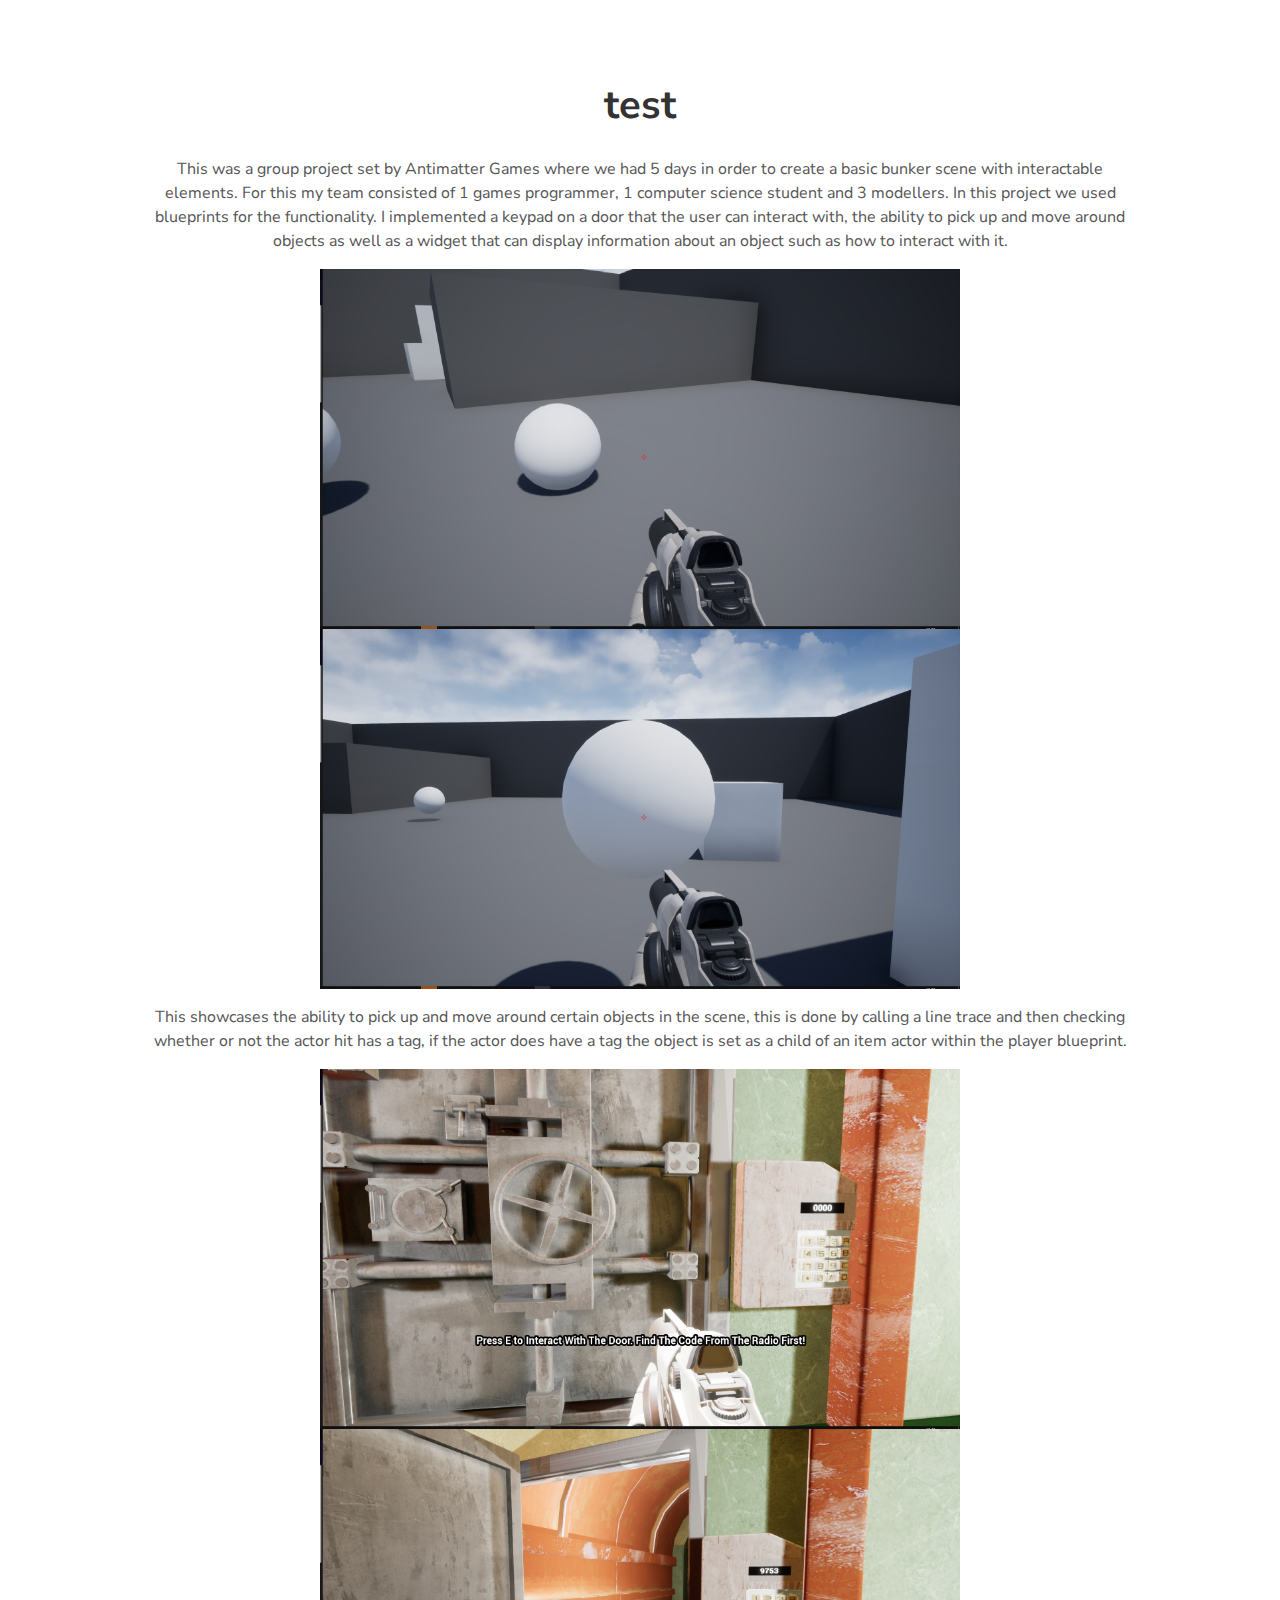
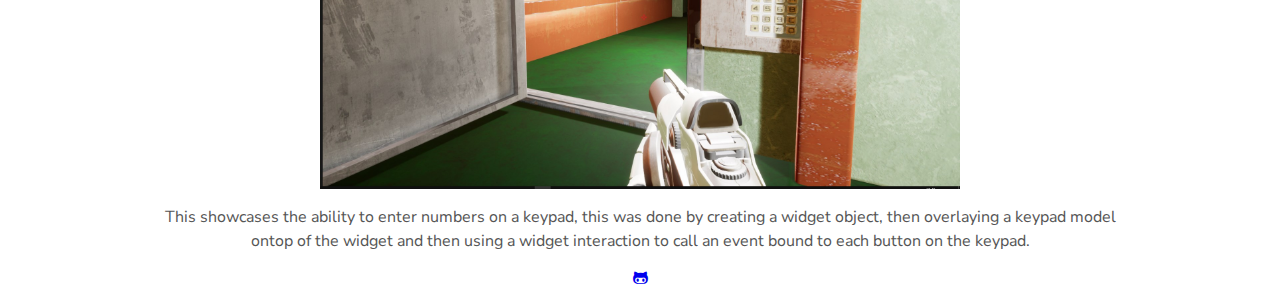
==== Bunker.html @ 2edcd7f4 "2" ====
<html lang="en">
<head>
    <meta charset="UTF-8">
    <meta http-equiv="X-UA-Compatible" content="IE=edge">
    <meta name="viewport" content="width=device-width, initial-scale=1.0">
    <title>Document</title>
    <link rel="shortcut icon" href="./assets/img/favicon.ico" />
    <link rel="stylesheet" href="./assets/css/main.css" />
    <style>
        body
        {
            text-align: center;
            margin-left: 150px;
            margin-right: 150px;
        }
    </style>
</head>
<body>
    <h1>test</h1>
    <p>
        This was a group project set by Antimatter Games where we had 5 days in order to create a basic bunker scene with interactable elements. For this my team consisted of 1 games programmer, 1 computer science student and 3 modellers. In this project we used blueprints for the functionality. I implemented a keypad on a door that the user can interact with, the ability to pick up and move around objects as well as a widget that can display information about an object such as how to interact with it.
    </p>
    <img src="assets/Images/Pickup1.png" style="width: 640px;height: 360px;">
    <img src="assets/Images/Pickup2.png" style="width: 640px;height: 360px;">
    <p>
        This showcases the ability to pick up and move around certain objects in the scene, this is done by calling a line trace and then checking whether or not the actor hit has a tag, if the actor does have a tag the object is set as a child of an item actor within the player blueprint. 
    </p>
    <img src="assets/Images/Door1.jpg" style="width: 640px;height: 360px;">
    <img src="assets/Images/Door2.jpg" style="width: 640px;height: 360px;">
    <P>
        This showcases the ability to enter numbers on a keypad, this was done by creating a widget object, then overlaying a keypad model ontop of the widget and then using a widget interaction to call an event bound to each button on the keypad.
    </P>
   
     
</body>
<footer>
    <a aria-label="My Github Profile" target="_blank" href="https://github.com/codyj-h/Bunker">
        <i class="icon fa fa-github-alt" aria-hidden="true"></i>
      </a>   
</footer>
</html>
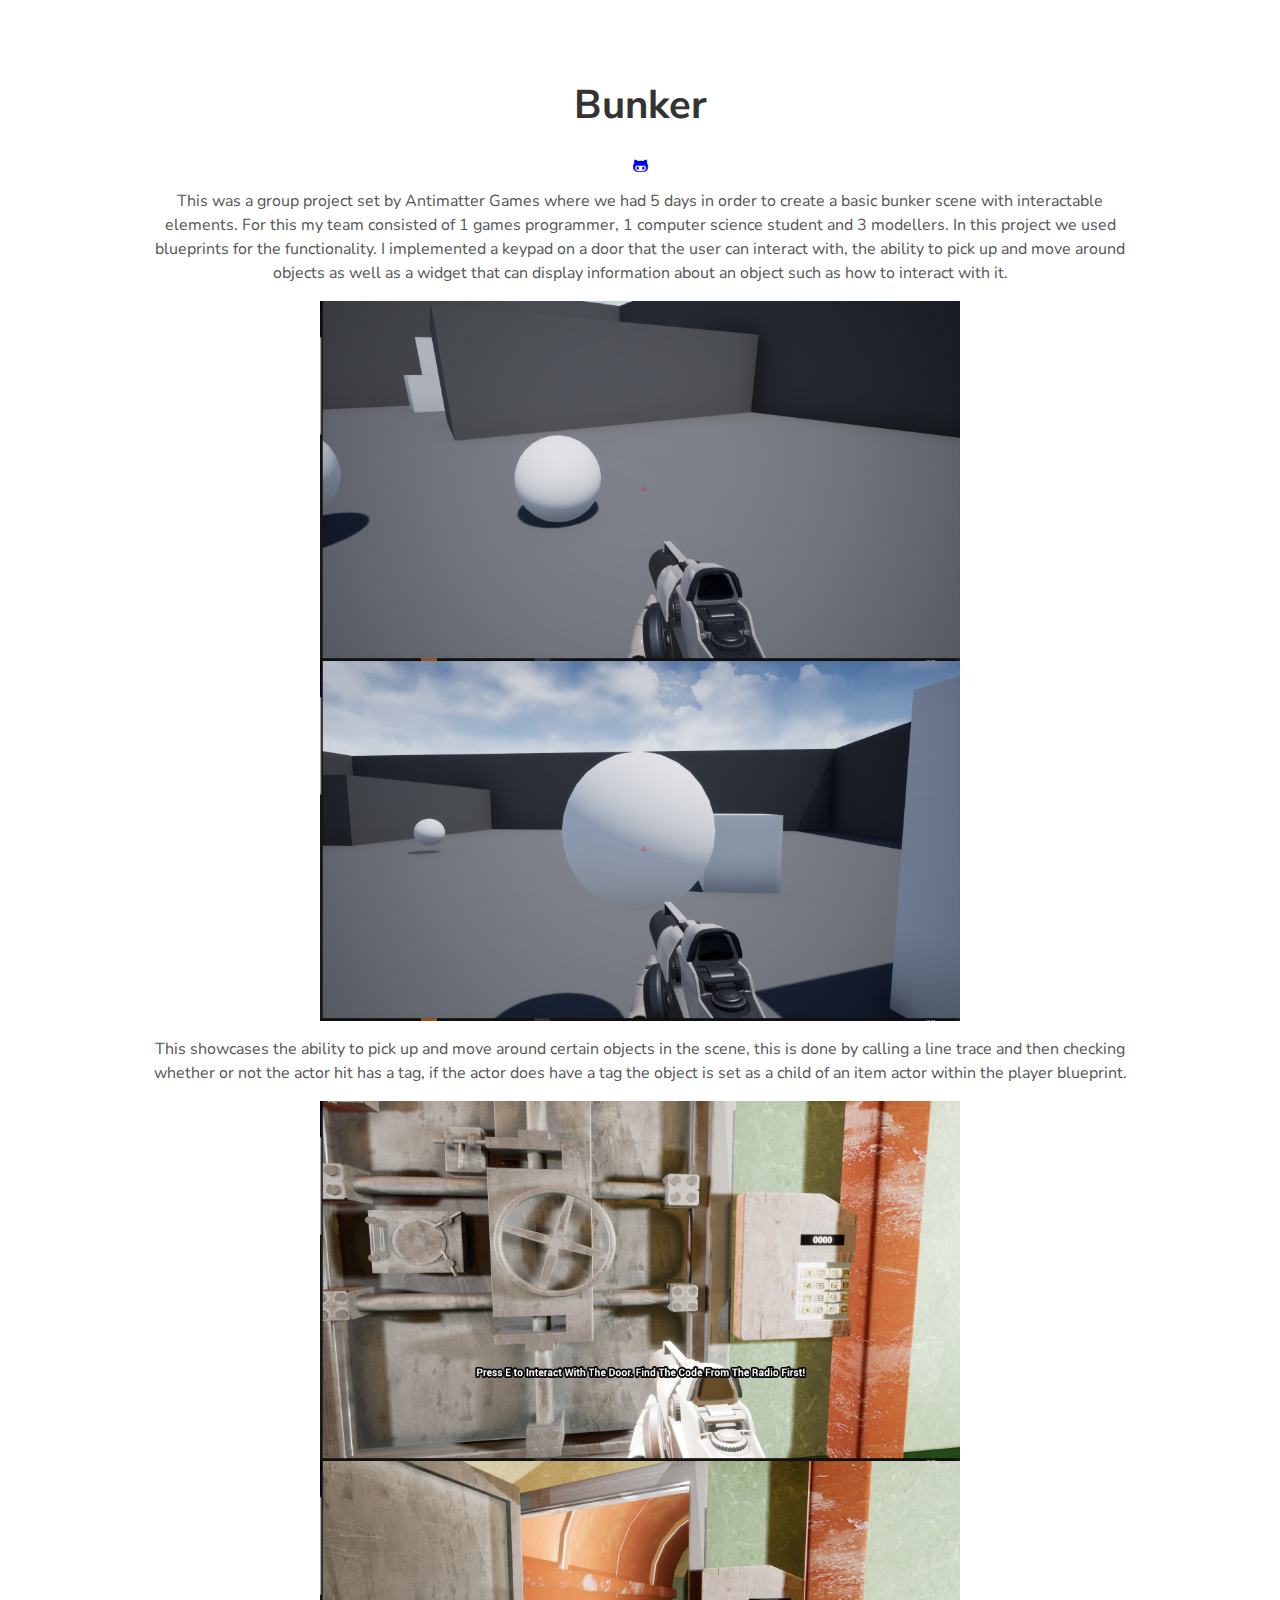
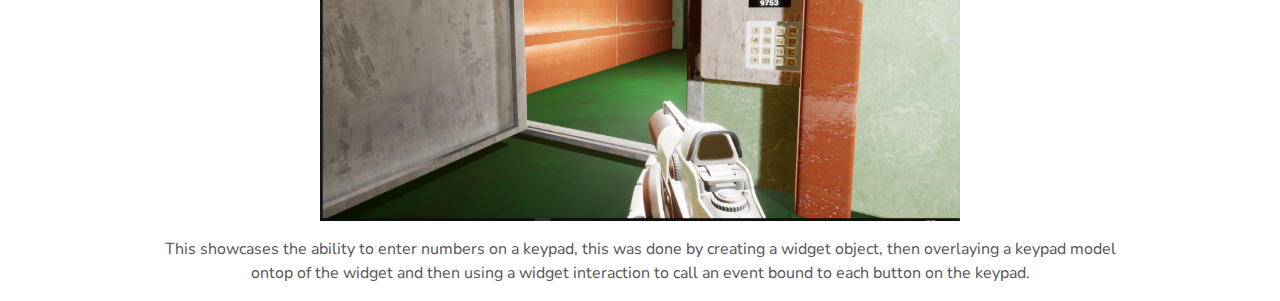
==== commit 7ba5e9d3: "3" ====
--- a/Bunker.html
+++ b/Bunker.html
@@ -16,7 +16,10 @@
     </style>
 </head>
 <body>
-    <h1>test</h1>
+    <h1>Bunker</h1>
+    <a aria-label="My Github Profile" target="_blank" href="https://github.com/codyj-h/Bunker">
+        <i class="icon fa fa-github-alt" aria-hidden="true"></i>
+      </a> 
     <p>
         This was a group project set by Antimatter Games where we had 5 days in order to create a basic bunker scene with interactable elements. For this my team consisted of 1 games programmer, 1 computer science student and 3 modellers. In this project we used blueprints for the functionality. I implemented a keypad on a door that the user can interact with, the ability to pick up and move around objects as well as a widget that can display information about an object such as how to interact with it.
     </p>
@@ -33,9 +36,5 @@
    
      
 </body>
-<footer>
-    <a aria-label="My Github Profile" target="_blank" href="https://github.com/codyj-h/Bunker">
-        <i class="icon fa fa-github-alt" aria-hidden="true"></i>
-      </a>   
-</footer>
+
 </html>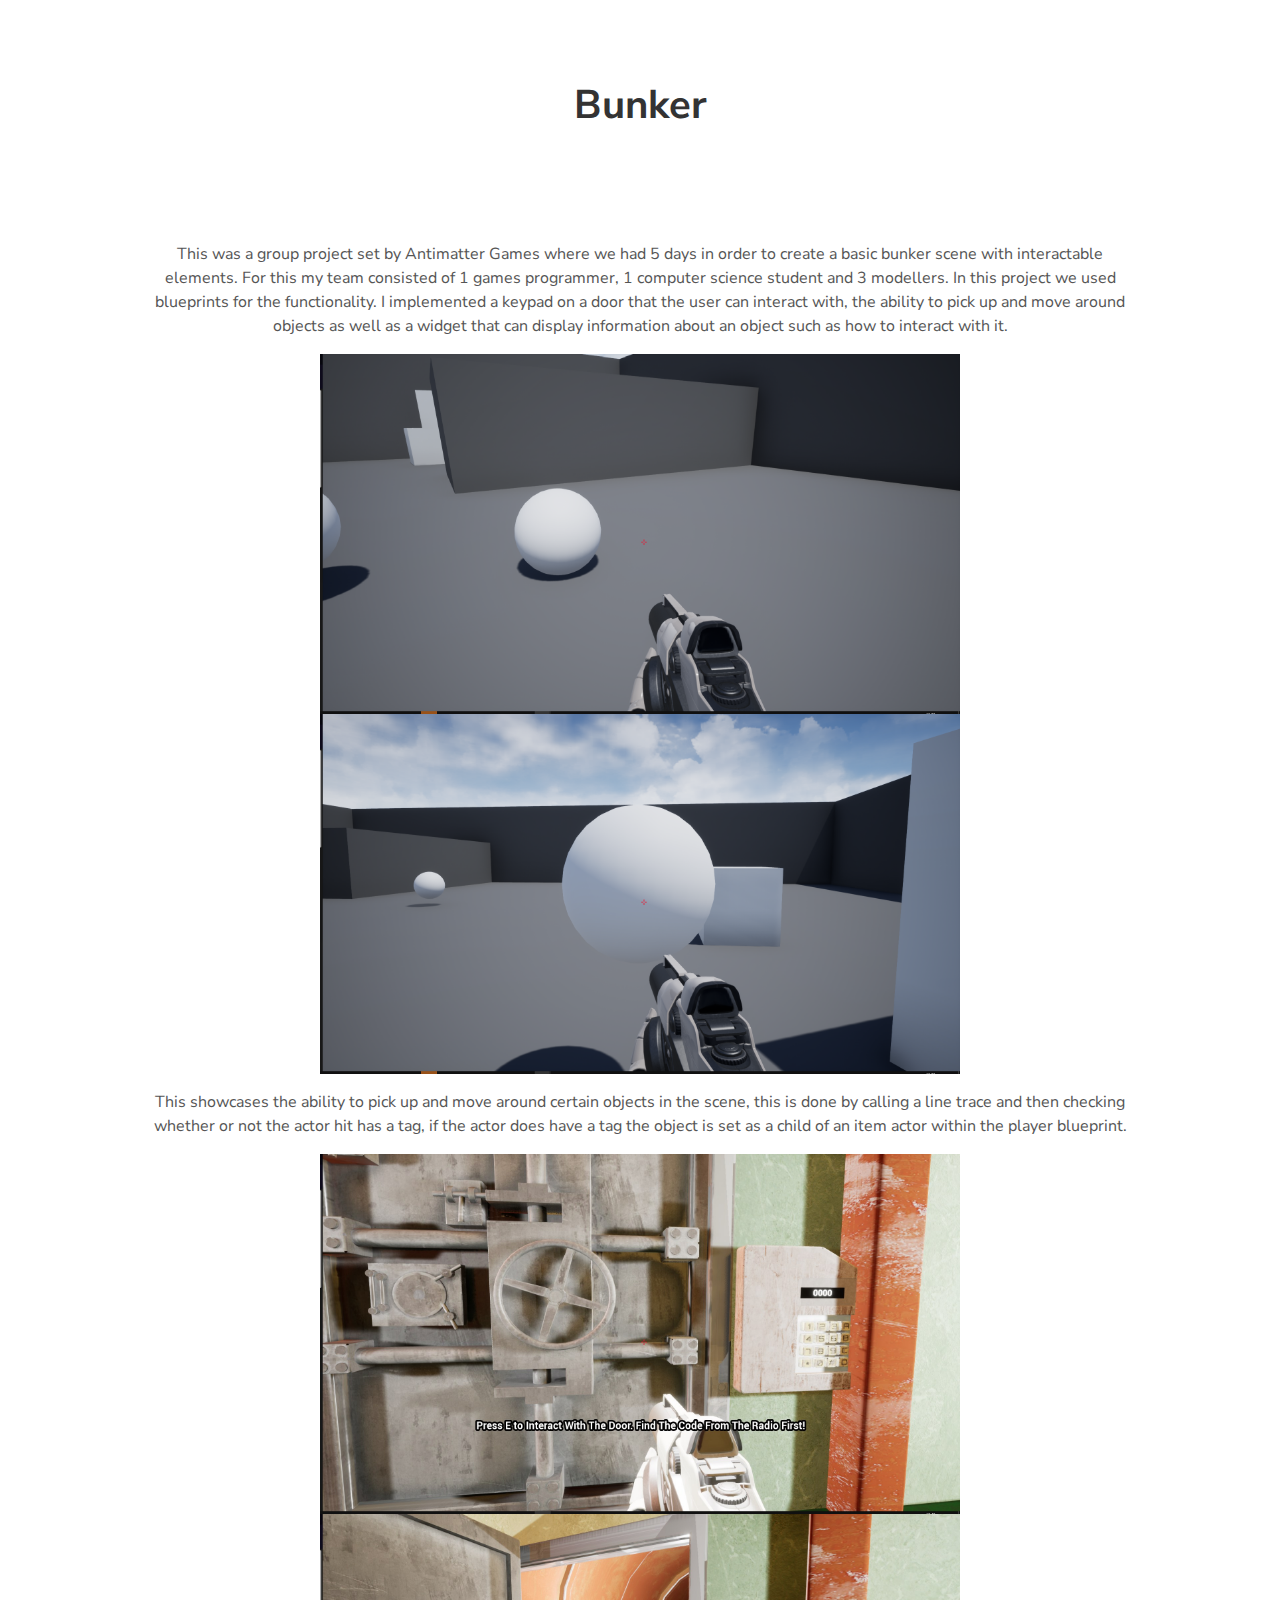
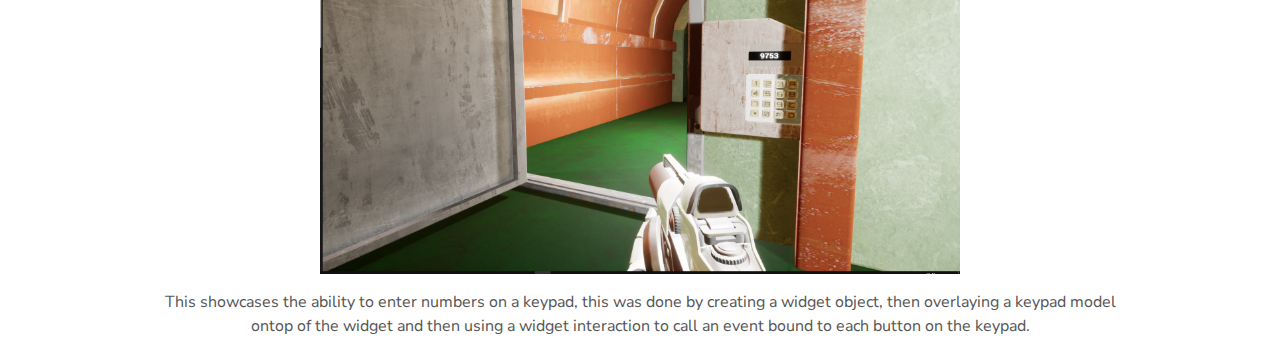
==== commit d0254c68: "4" ====
--- a/Bunker.html
+++ b/Bunker.html
@@ -17,9 +17,11 @@
 </head>
 <body>
     <h1>Bunker</h1>
-    <a aria-label="My Github Profile" target="_blank" href="https://github.com/codyj-h/Bunker">
-        <i class="icon fa fa-github-alt" aria-hidden="true"></i>
-      </a> 
+    <div class="header-icons">  
+        <a aria-label="My Github Profile" target="_blank" href="https://github.com/codyj-h/Bunker">
+            <i class="icon fa fa-github-alt" aria-hidden="true"></i>
+        </a>
+      </div> 
     <p>
         This was a group project set by Antimatter Games where we had 5 days in order to create a basic bunker scene with interactable elements. For this my team consisted of 1 games programmer, 1 computer science student and 3 modellers. In this project we used blueprints for the functionality. I implemented a keypad on a door that the user can interact with, the ability to pick up and move around objects as well as a widget that can display information about an object such as how to interact with it.
     </p>
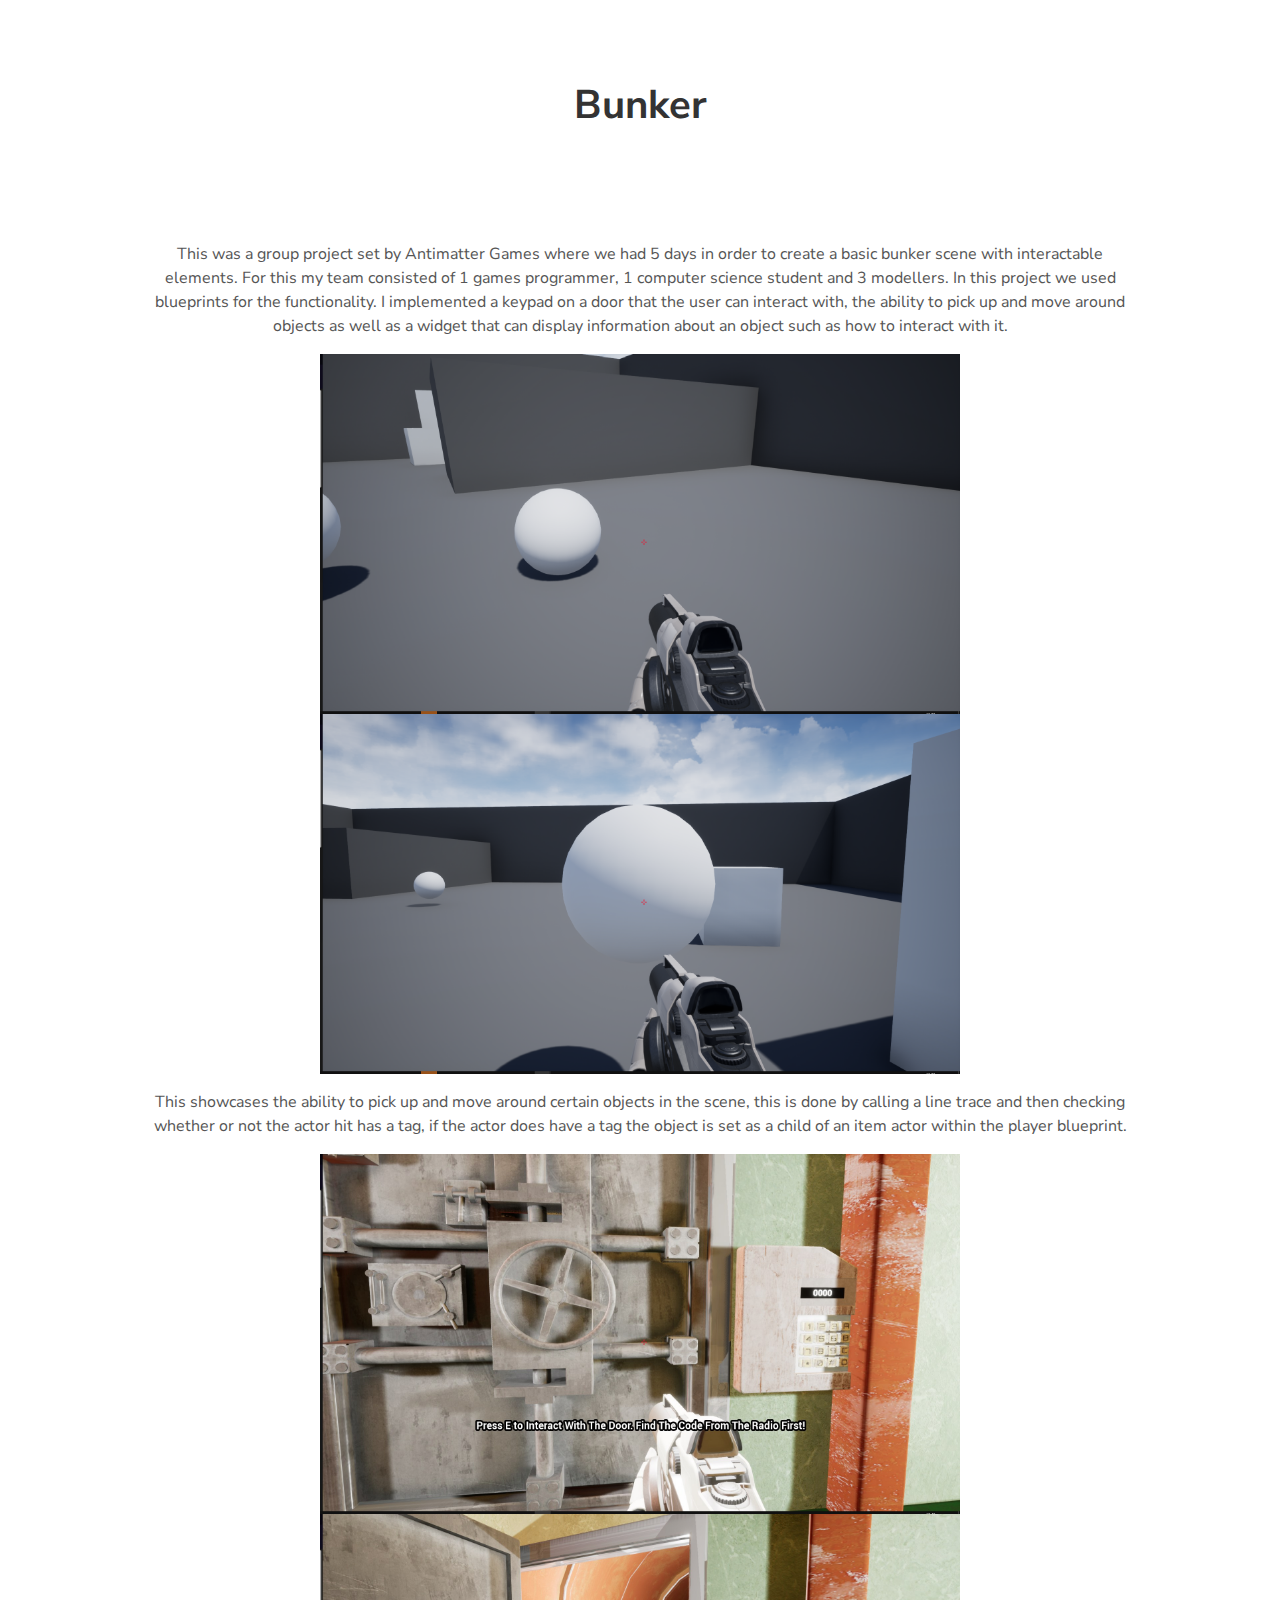
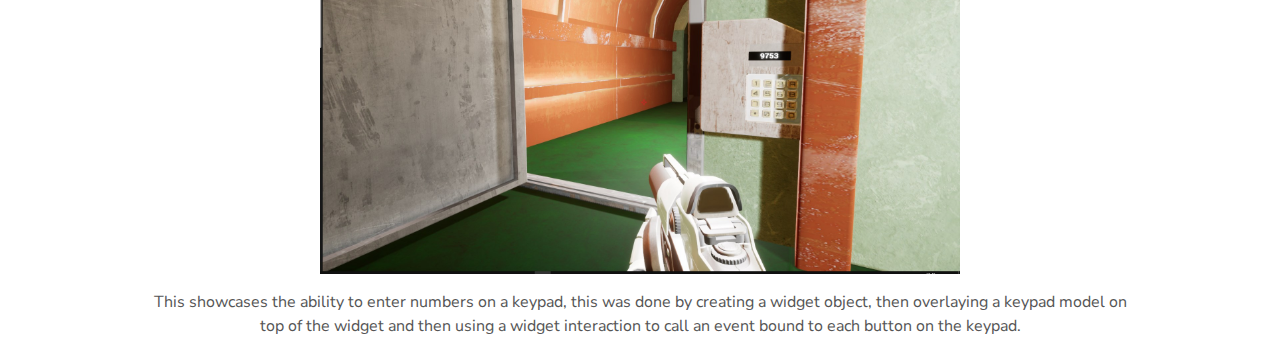
==== commit 3ffec095: "Spelling" ====
--- a/Bunker.html
+++ b/Bunker.html
@@ -33,7 +33,7 @@
     <img src="assets/Images/Door1.jpg" style="width: 640px;height: 360px;">
     <img src="assets/Images/Door2.jpg" style="width: 640px;height: 360px;">
     <P>
-        This showcases the ability to enter numbers on a keypad, this was done by creating a widget object, then overlaying a keypad model ontop of the widget and then using a widget interaction to call an event bound to each button on the keypad.
+        This showcases the ability to enter numbers on a keypad, this was done by creating a widget object, then overlaying a keypad model on top of the widget and then using a widget interaction to call an event bound to each button on the keypad.
     </P>
    
      
